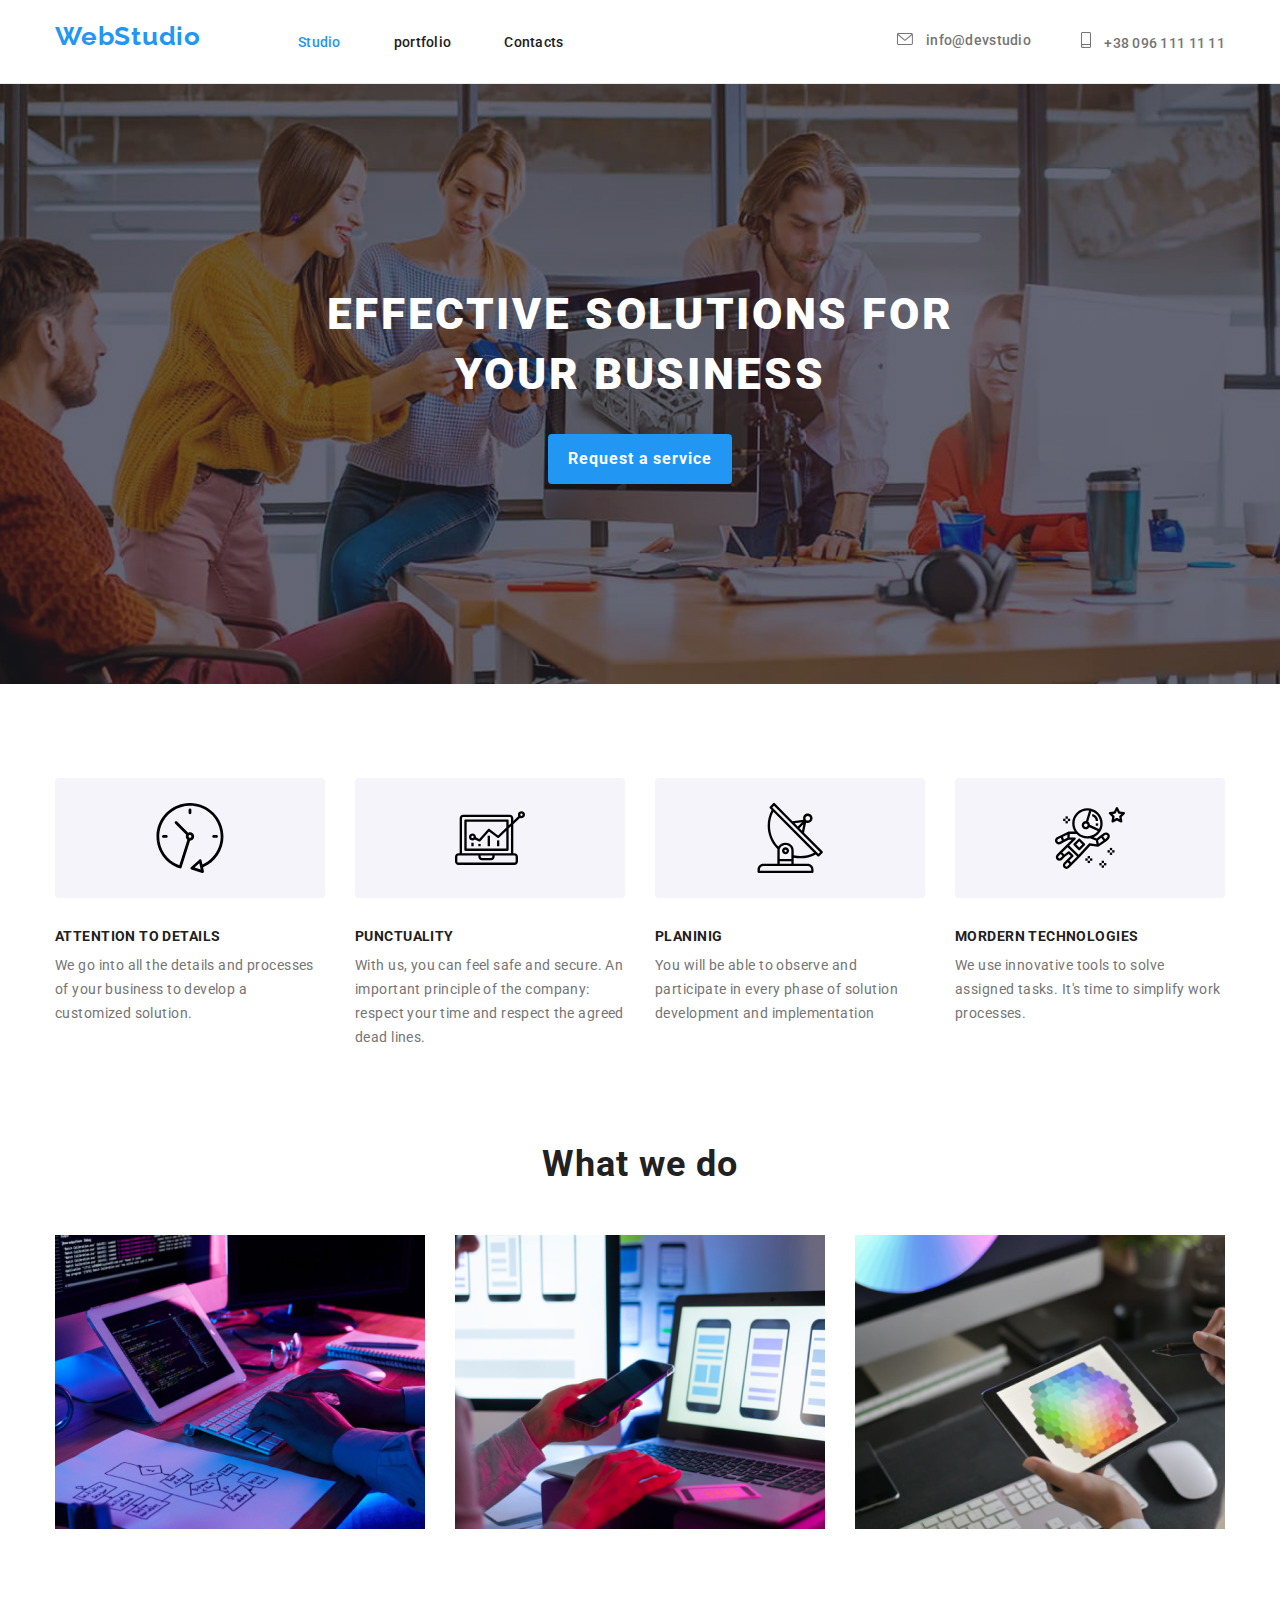
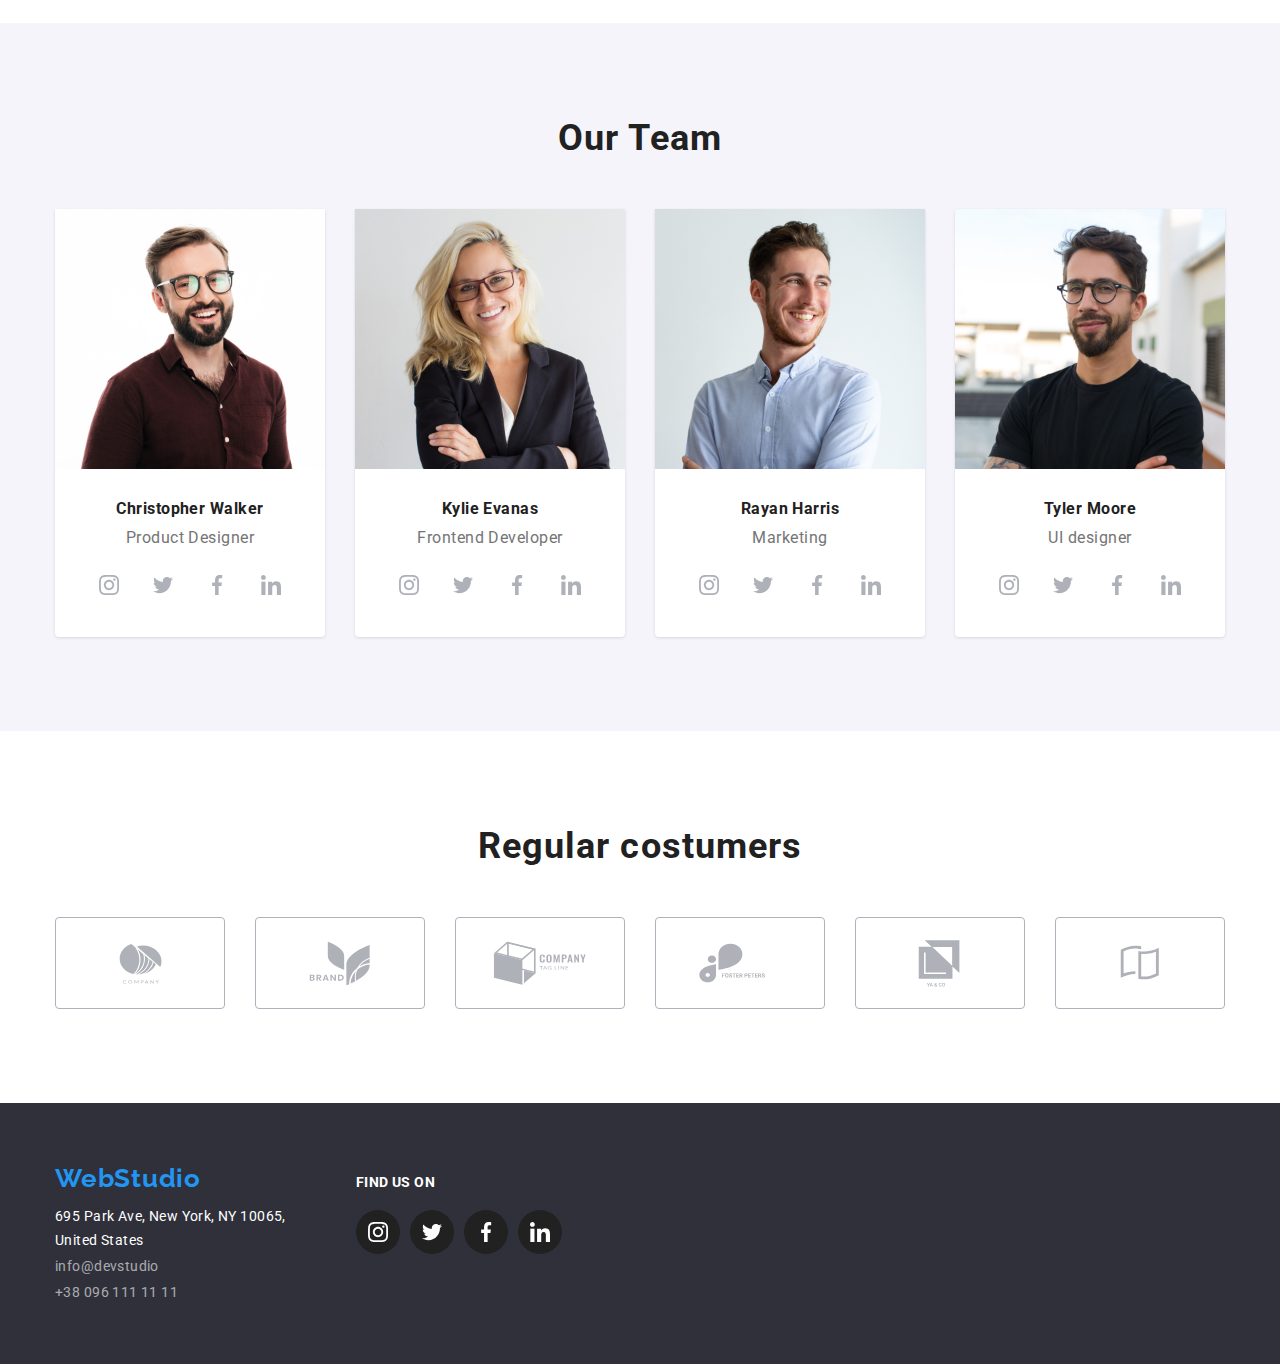
==== index.html @ f53c6427 "Add files via upload" ====
<!DOCTYPE html>
<html lang="en">
<head>
    <meta charset="UTF-8">
    <meta http-equiv="X-UA-Compatible" content="IE=edge">
    <meta name="viewport" content="width=device-width, initial-scale=1.0">
    <link rel="stylesheet" href="https://cdnjs.cloudflare.com/ajax/libs/modern-normalize/1.0.0/modern-normalize.min.css" />
    <link rel="stylesheet" href="./css/styles.css">
    <title>Homework  4</title>
</head>
<body>
    <!-- Header section -->
    <header class="page-header">
      <div class="container header-cont">
        <nav class="nav-bar ">
            <!-- Logo -->
            <a class="logo" href="./index.html" class="logo">WebStudio</a>
            <ul class="nav-list ">
              <li class="nav-item">
                <a class="nav-lnk active " href="./index.html">Studio</a></li>
              <li class="nav-item">
                <a class="nav-lnk  " href="portfolio.html">portfolio</a></li>
              <li class="nav-item">
                <a class="nav-lnk" href= "#" >Contacts</a></li>
            </ul>
          </nav>
          <!-- Contacts -->
          <ul class="contact-list  ">
           
            <li class="header-contact">
              <a class="header-contact-lnk" href="mailto:info@devstudio.com">
                <svg  class="header-svg-fill" width="16" height="12">
                  <use href="./images/sprites.svg#icon-envelope"></use>
                </svg> 
                info@devstudio</a>
            </li>          
            <li class="header-contact">
              <a class="header-contact-lnk" href="tel:+380961111111">
                  <svg class="header-svg-fill" width="10" height="16" >
                    <use href="./images/sprites.svg#icon-smartphone-1"></use>
                 </svg>      
                +38 096 111 11 11</a>
            </li>
          </ul>
       </div>
    </header>
    <!-- main content section -->
    <main>
      <section class="hero-section  section header-bg">
        <div class="container">
            <h1  class="hero-title">EFFECTIVE SOLUTIONS FOR<br> YOUR BUSINESS</h1>
            <button class="hero-btn bordr" type="button">Request a service</button>
        </div>
      </section>     
     
      <!-- OUR SKILLS SECTION -->
      <section class="section skills-padding">
        <div class="container">
        <h2 class="skills-header visually-hidden"> Our skills</h2>
         <ul class="skills-list">
          <li class="skills-list-item">  
            <div class="features-rect-shape">
              <svg width="70" height="70">
                <use href="./images/sprites.svg#icon-clock-1 "></use>
             </svg>
            </div>
            <h3 class="skills-sec-tittle">ATTENTION TO DETAILS</h3>
            <p class="skills-sec-text">We go into all the details and processes of your business to develop a customized solution.</p>
          </li> 
          <li class="skills-list-item">    
             <div class="features-rect-shape"> 
               <svg width="70" height="70">
                 <use href="./images/sprites.svg#icon-diagram-1 "></use>
               </svg>
             </div>                
            <h3 class="skills-sec-tittle" >PUNCTUALITY</h3>
            <p class="skills-sec-text">With us, you can feel safe and secure. An important principle of the company: respect your time and respect the
            agreed dead
            lines.</p>
          </li>
          <li class="skills-list-item">
              <div class="features-rect-shape">              
                <svg width="70" height="70">
                  <use href="./images/sprites.svg#icon-group-4  "></use>
                </svg>
              </div>
            <h3 class="skills-sec-tittle"  >PLANINIG</h3>
            <p class="skills-sec-text">You will be able to observe and participate in every phase of solution development and implementation</P>
          </li>
          <li class="skills-list-item">
            <div class="features-rect-shape">              
              <svg class="features-svg" width="70" height="70">
                 <use href="./images/sprites.svg#icon-astronaut-1 "></use>
               </svg>
             </div> 
            <h3 class="skills-sec-tittle" >MORDERN TECHNOLOGIES</h3>
            <p class="skills-sec-text">We use innovative tools to solve assigned tasks. It's time to simplify work processes.</p>
          </li>           
         </ul>
        </div>
      </section>        
      <!-- what we do section -->
      <section class="what-we-do section">
        <div class="container">
              <h2 class="what-we-do-tittle ">What we do</h2>
              <ul class="list what-we-do-item ">
                <li class="what-we-do-item">
                  <img class="what-we-do-item" src="images/photo3.jpg" alt="Desktop" width="370" height="294"></li>
                <li class="what-we-do-item">
                  <img class="what-we-do-item" src="images/photo2.jpg" alt="Phone" width="370" height="294"></li>
                <li class="what-we-do-item">
                  <img class="what-we-do-item" src="images/photo1.jpg" alt="Tablet" width="370" height="294"></li>
              </ul>
      </section>
      <!--team  section -->
      <section class="team-section section">
        <div class="container">
          <h2 class="team-header">Our Team</h2>
          <ul class="list team">
            <li class="team-item">
              <img class="team-img" src="images/team1.jpg" alt="Christopher Walker's image" width="270" height="260">
              <h3 class="team-des ">Christopher Walker</h3>
              <p class="team-text ">Product Designer</p>
              <ul class="team-smedia-icons">
                <li class="team-social-item"  >
                  <a class="circle-fill" href="#" > 
                     <svg  class="team-smedia-svg" width="20" height="20" x="10" y="10">
                       <use href="./images/sprites.svg#icon-instagram-2-1"></use>
                     </svg>
                  </a>
                </li>     
                <li class="team-social-item">
                  <a class="circle-fill" href="#" >
                      <svg class="team-smedia-svg" width="20" height="20" x="10" y="10">
                        <use href="./images/sprites.svg#icon-twitter-1"></use>
                      </svg> 
                 </a>
                </li>
                <li class="team-social-item">
                  <a class="circle-fill" href="#" >
                      <svg class="team-smedia-svg" width="20" height="20" x="10" y="10">
                        <use href="./images/sprites.svg#icon-facebook-1-1"></use>
                      </svg>
                  </a>
                </li>
                <li class="team-social-item">
                  <a class="circle-fill" href="#" >
                   <svg class="team-smedia-svg" width="20" height="20" x="10" y="10">
                     <use href="./images/sprites.svg#icon-linkedin-1-1"></use>
                   </svg>
                  </a>
                </li>
              </ul>
           </li>
            <li class="team-item">
              <img src="images/team2.jpg" alt="Kylie Evanas's image" width="270" height="260">
              <h3 class="team-des">Kylie Evanas</h3>
              <p class="team-text ">Frontend Developer</p> 
                <ul class="team-smedia-icons">
                <li class="team-social-item">
                  <a class="circle-fill" href="#">
                     <svg class="team-smedia-svg" width="20" height="20" x="10" y="10">
                       <use href="./images/sprites.svg#icon-instagram-2-1"></use>
                     </svg>
                  </a>
                </li>     
                <li class="team-social-item">
                  <a class="circle-fill" href="#">
                     <svg class="team-smedia-svg" width="20" height="20" x="10" y="10">
                       <use href="./images/sprites.svg#icon-twitter-1"></use>
                     </svg>
                 </a>
                </li>
                <li class="team-social-item">
                  <a class="circle-fill" href="#"> 
                    <svg class="team-smedia-svg" width="20" height="20" x="10" y="10">
                      <use href="./images/sprites.svg#icon-facebook-1-1"></use>
                   </svg>
                  </a>
                </li>
                <li class="team-social-item">
                  <a class="circle-fill" href="#">
                    <svg class="team-smedia-svg" width="20" height="20" x="10" y="10">
                      <use href="./images/sprites.svg#icon-linkedin-1-1"></use>
                    </svg>
                  </a>
                </li>
              </ul>      
            </li>
            <li class="team-item">
              <img src="images/team3.jpg" alt="Rayan Harris'S image" width="270" height="260">
              <h3 class="team-des ">Rayan Harris</h3>
              <p class="team-text ">Marketing</p>  
              <ul class="team-smedia-icons">
                <li class="team-social-item">
                  <a class="circle-fill" href="#"> 
                     <svg  class="team-smedia-svg" width="20" height="20" x="10" y="10">
                       <use href="./images/sprites.svg#icon-instagram-2-1"></use>
                     </svg>
                  </a>
                </li>     
                <li class="team-social-item">
                  <a class="circle-fill" href="#">
                      <svg class="team-smedia-svg" width="20" height="20" x="10" y="10">
                        <use href="./images/sprites.svg#icon-twitter-1"></use>
                      </svg> 
                 </a>
                </li>
                <li class="team-social-item">
                  <a class="circle-fill" href="#">
                      <svg class="team-smedia-svg" width="20" height="20" x="10" y="10">
                        <use href="./images/sprites.svg#icon-facebook-1-1"></use>
                      </svg>
                  </a>
                </li>
                <li class="team-social-item ">
                  <a class="circle-fill"  href="#">
                   <svg class="team-smedia-svg" width="20" height="20" x="10" y="10">
                     <use href="./images/sprites.svg#icon-linkedin-1-1"></use>
                   </svg>
                  </a>
                </li>
              </ul> 
            <li class="team-item">
              <img src="images/team4.jpg" alt="Tyler Moore's image" width="270" height="260">
              <h3 class="team-des ">Tyler Moore</h3>
              <p class="team-text ">UI designer</p> 
              <ul class="team-smedia-icons">
                <li class="team-social-item">
                  <a class="circle-fill" href="#"> 
                     <svg  class="team-smedia-svg" width="20" height="20" x="10" y="10">
                       <use href="./images/sprites.svg#icon-instagram-2-1"></use>
                     </svg>
                  </a>
                </li>     
                <li class="team-social-item">
                  <a class="circle-fill" href="#">
                      <svg class="team-smedia-svg" width="20" height="20" x="10" y="10">
                        <use href="./images/sprites.svg#icon-twitter-1"></use>
                      </svg> 
                 </a>
                </li>
                <li class="team-social-item">
                  <a class="circle-fill" href="#">
                      <svg class="team-smedia-svg" width="20" height="20" x="10" y="10">
                        <use href="./images/sprites.svg#icon-facebook-1-1"></use>
                      </svg>
                  </a>
                </li>
                <li class="team-social-item">
                  <a class="circle-fill" href="#">
                   <svg class="team-smedia-svg" width="20" height="20" x="10" y="10">
                     <use href="./images/sprites.svg#icon-linkedin-1-1"></use>
                   </svg>
                  </a>
                </li>
              </ul>
           </li>
      </div>
      </section>
      <section class="section">
        <div class="container">
          <h2 class="rgular-cust-heading"> Regular costumers</h2>
          <ul class="rgular-custmers">
            <li class="rgular-cust-list-item">
              <a href="#" class="rgular-cust-rect-shape">              
                <svg v class="rgular-cust-svg" width="43" height="41">
                   <use href="./images/sprites.svg#icon-group-1 "></use>
                 </svg>
              </a> 
             </li>
              <li class="rgular-cust-list-item">
               <a  href="#" class="rgular-cust-rect-shape">              
                 <svg  class="rgular-cust-svg" width="62" height="45">
                    <use href="./images/sprites.svg#icon-group-3 "></use>
                  </svg>
               </a> 
             </li>     
             <li class="rgular-cust-list-item">
               <a href="#" class="rgular-cust-rect-shape">              
                 <svg class="rgular-cust-svg" width="94" height="44">
                    <use href="./images/sprites.svg#icon-object "></use>
                  </svg>
                </a>
             </li>
             <li class="rgular-cust-list-item">
              <a href="#" class="rgular-cust-rect-shape">              
                <svg class="rgular-cust-svg" width="84" height="40">
                   <use href="./images/sprites.svg#icon-group-2 "></use>
                 </svg>
              </a>
             </li>
              <li class="rgular-cust-list-item">
               <a href="#" class="rgular-cust-rect-shape">              
                 <svg class="rgular-cust-svg" width="106" height="60">
                    <use href="./images/sprites.svg#icon-logo "></use>
                  </svg>
                </a> 
             </li>     
             <li>
               <a href="#" class="rgular-cust-rect-shape">              
                 <svg class="rgular-cust-svg" width="40" height="52">
                    <use href="./images/sprites.svg#icon-union "></use>
                 </svg>
              </a>
             </li>
          </ul>
        </div>
      </section>
    </main>
    <!-- page footer -->
    <footer class="footer">
      <div class="container footer-container">
        <div class="footer-first-part">
        <a href="./index.html" class="logo">WebStudio</a>
        <address class="address">
          <ul class="list">
            <li class="footer-list-item">
              <a class="footer-lnk-add" href="https://goo.gl/maps/HV7Q381R2bDrDJHS8" target="_blank">695 Park Ave, New York, NY
            10065, <br>United States</a></li>
            <li class="footer-list-item">
              <a class="footer-lnk"  href="info@devstudio.com">info@devstudio</a></li>
            <li class="footer-list-item">
              <a class="footer-lnk" href="tel:+380961111111">+38 096 111 11 11</a></li>
          </ul>
       </address>
      </div>
      <div class="footer-middle-part">
      <h4 class="footer-social-icons-heading" >FIND US ON</h4>
      <ul class="footer-social-list">
        <li class="footer-social-item">
          <a class="foot-circle-fill" href="">
                <svg class="foot-svg-fill" width="20" height="20">
                    <use href="./images/sprites.svg#icon-instagram-2-1"></use>
                </svg>
            </svg>
          </a>
        </li>     
        <li class="footer-social-item">
          <a class="foot-circle-fill" href="">
              <svg class="foot-svg-fill" width="20" height="20">
                <use href="./images/sprites.svg#icon-twitter-1"></use>
              </svg>
           </svg>
         </a>
        </li>
        <li class="footer-social-item">
          <a class="foot-circle-fill" href="">
              <svg class="foot-svg-fill" width="20" height="20" >
                <use href="./images/sprites.svg#icon-facebook-1-1"></use>
              </svg>
            </svg>
          </a>
        </li>
        <li class="footer-social-item">
          <a class="foot-circle-fill" href="#">
              <svg class="foot-svg-fill" width="20" height="20" >
                <use  href="./images/sprites.svg#icon-linkedin-1-1"></use>
              </svg>
          </a>
        </li>
      </ul> 
     </div>
     </div>
    </footer>
 </body>
</html>
---- css/styles.css ----
@import url('https://fonts.googleapis.com/css2?family=Raleway:wght@700&display=swap');
@import url('https://fonts.googleapis.com/css2?family=Open+Sans:wght@300&family=Roboto+Condensed:wght@300&family=Roboto:wght@300;400;500;700;900&display=swap');

:root{
    --main-text-color: #212121;
    --secondary-text-color: #757575;
    --other-color: #2196f3;
    --white-color: #ffffff;
    --dark-bg-color:  #2f303a;
    --light-bg-color: #f5f4f4;
    --btn-bg-color:#f5f4fa;
    --footer-lnk-color:rgba(255, 255, 255, 0.6);  
}
h1,h2,h3,h4,h5,h6,p{
    margin: 0;
}
html{
    box-sizing: border-box;
}
img{
    display: block;
    max-width: 100%;

    
}
.container{
    width: 1200px;
    margin: 0 auto;
    padding-left: 15px;
    padding-right: 15px;
}

.section{
    padding-top: 94px;
    padding-bottom: 94px;
}

body{
    font-family: "Roboto" ,"sans-serif";
}

a{
    text-decoration: none;
}

ul{
    list-style: none;
    margin-top: 0;
    margin-bottom:0 ;
    padding-left: 0;
}

/* BUTTON HIDDING */
.visually-hidden {
  position: absolute;
  width: 1px;
  height: 1px;
  margin: -1px;
  border: 0;
  padding: 0;
  white-space: nowrap;
  clip-path: inset(100%);
  clip: rect(0 0 0 0);
  overflow: hidden;
}

/* HEADER */
.header-bg{
    background-image: linear-gradient(
        rgba(47,48,58, 0.4 ),
        rgba(47,48,58, 0.4)
        ),
        url(../images/background-image.jpg);  
    background-repeat: no-repeat;
    background-size:cover;
    background-position: center;
}

.page-header{
    border-bottom: 1px solid #ECECEC;
}
.logo{
    font-family: 'Raleway';
    font-style: normal;
    font-size: 26px;
    font-weight: 700;
    line-height: calc(31 / 26 );
    letter-spacing: 0.03em;
    color: var(--other-color);
    margin-bottom: 10px;
    display: block;
}
.nav-bar{
    display: flex;
    align-items: center;
}

.nav-list{
    margin-left: 97px;
    display: flex;
}
.nav-item:not(:last-child){
    margin-right: 53px;
}
.nav-lnk{
    font-weight: 500;
    font-size: 14px;
    line-height: calc(16/14);
    letter-spacing: 0.02em;
    color: var(--main-text-color);
    padding-top: 32px;
    padding-bottom: 32px;
    display: block;
}
.nav-lnk:focus,
.nav-lnk:hover{
    color: var(--other-color);
}

.active{
    color: var(--other-color);
}
.contact-list{
    display: flex;
    margin-left:auto ;
}
.header-contact:not(:last-child){
    margin-right: 50px;
}
.header-contact-lnk{
    font-weight: 500;
    font-size: 14px;
    line-height: calc(16/14);
    letter-spacing: 0.02em;
    color: var(--secondary-text-color);
    padding-top: 32px;
    padding-bottom: 32px;
    display: block;
}

.header-cont{
    display: flex;
    align-items: center;
}

.header-contact-lnk:hover,
.header-contact-lnk:focus{
    color: var(--other-color);
}

.header-svg-fill{
    fill: currentColor;
}
.header-svg-fill{
    margin-right: 10px;
}
.header-svg-fill:hover{
    fill: #2196F3;
}


/* HERO */
.hero-section{
    background-color: var(--dark-bg-color);
    padding: 200px 0;
}


.hero-title{
    font-weight: 900;
    font-size: 44px;
    line-height: calc(60/44);
    text-align: center;
    letter-spacing: 0.06em;
    text-transform: uppercase;
    color: var(--white-color);
    margin: 0 auto;
    margin-bottom: 30px;
}   

.hero-btn{
    font-family: 'Roboto';
    font-style: normal;
    font-weight: 700;
    font-size: 16px;
    line-height: calc(30/16);
    text-align: center;
    letter-spacing: 0.06em;
    color:var(--white-color);
    border: none;
    border-radius: 4px;
    padding: 10px 20px;
    margin: 0 auto;
    display: block;
    cursor: pointer;
    background-color: var(--other-color);
}
   
.hero-btn:hover,
.hero-btn:focus{
    background-color: darkblue;
    color: yellow;
}
/* WHAT WE DO SECTION */
.what-we-do{
    padding-top: 0;
}
.what-we-do-tittle{
    text-align: center;
    font-style: normal;
    font-weight: 700;
    font-size: 36px;
    line-height: calc(42/36);
    letter-spacing: 0.03em;
    color: var(--main-text-color);
    margin-bottom: 50px;
}

.what-we-do-item{
    display: flex; 
 
}

.what-we-do-item:not(:last-child){
    margin-right: 30px;
}

/* FEATURES SECTION */
.features{
    display: flex;
}

.features-rect-shape{
    background-color: #F5F4FA;
    display: flex;
    width: 270px;
    height: 120px;
    align-items: center;
    justify-content: center;
    border-radius: 4px;
    margin-bottom: 30px;
}

.features-list-item:first-child{
    margin-right: 45px;
}

.features-list-item:nth-child(n + 2){
    margin-right: 15px;
}

.features-list-item:last-child{
    margin-left: 15px;
}

/* SKILLS SECTION */

.skills-hearder{
    vertical-align: Center;
    font-style: normal;
    font-weight: 700;
    font-size: 36px;
    line-height: calc(42/36);
    letter-spacing: 0.03em;
    color: var(--main-text-color);
}

  

.skills-list{
    display: flex;
}
.skills-sec-tittle{
    font-weight: 700;
    font-size: 14px;
    line-height: calc(16/14);
    letter-spacing: 0.03em; 
    color: var(--main-text-color);
    margin-bottom:9px ;
}

.skills-sec-text{
    font-weight: 400;
    font-size: 14px;
    line-height: calc(24/14);
    letter-spacing: 0.03em;
    color: var(--secondary-text-color);
}

.skills-list-item{
    width: 270px;
}
.skills-list-item:not(:last-child){
    margin-right: 30px;
}

/* TEAM SECTION */
    
.team-header{
    text-align: center;
    font-style: normal;
    font-weight: 700;
    font-size: 36px;
    line-height: calc(42/36);
    letter-spacing: 0.03em;
    color: var(--main-text-color);
    margin-bottom: 50px;
}
.team-section{
    background-color: #F5F4FA;
}
.team{
    display: flex;
}
.team-item{
    box-shadow: 0px 1px 3px rgba(0, 0, 0, 0.12);
    border-radius: 0px 0px 4px 4px;
    background-color: var(--white-color);
    
}
.team-item:not(:last-child){
    margin-right: 30px;
}
.team-des{
    font-style: normal;
    font-weight: 700;
    font-size: 16px;
    line-height: calc(19/16); 
    letter-spacing: 0.03em;
    color: var(--main-text-color);
    text-align: center;
    margin-top: 30px;
    margin-bottom: 10px;
    
}
.team-text{ 
    font-weight: 400;
    font-size: 16px;
    line-height: calc(19/16);
    letter-spacing: 0.03em;
    color: var(--secondary-text-color);
    margin-bottom: 16px;
    text-align: center;
}

.circle-fill{
    background-color: white;
    color: #AFB1B8;
    border-radius: 50%;
    height: 44px; 
    width: 44px;
    display: flex;
    align-items: center;
    justify-content: center;
}

.circle-fill:hover{
    background-color: #2196F3;
    color: #ffffff;
}

.team-smedia-svg{
    fill: currentColor;
}


.team-smedia-icons{
    display: flex;
    justify-content: center;
    margin-bottom: 30px;
}
.team-social-item:not(:last-child){
    margin-right: 10px;
}

/* REGULAR COSTOMERS */
.rgular-cust-heading{
    text-align: center;
    font-style: normal;
    font-weight: 700;
    font-size: 36px;
    line-height: calc(42/36);
    letter-spacing: 0.03em;
    color: var(--main-text-color);
    margin-bottom: 50px;  
}

.rgular-custmers{
    display: flex;
}

.rgular-cust-rect-shape{
    display: flex;
    width: 170px;
    height: 92px;
    align-items: center;
    justify-content: center;
    border-radius: 4px;
    border: 1px solid #AFB1BB;
    color: #AFB1B8;
} 
.rgular-cust-rect-shape:hover,
.rgular-cust-rect-shape:focus{
   border-color: #2196F3;
   color: #2196f3;
} 

.rgular-cust-list-item{
    margin-right: 30px;
}
.rgular-cust-svg{
    fill:currentColor;
}


/* PORTFOLIO SECTION */

.portfolio-btn{
    display: flex;
    justify-content: center;
    margin-bottom: 50px;
}
.portfolio-btn-item{
    font-family: 'Roboto';
    font-style: normal;
    font-weight: 700;
    font-size: 16px;
    line-height: calc(26/16);
    text-align: center;
    letter-spacing: 0.06em;
    color: var(--main-text-color);
    cursor: pointer;
    border: none;
    border-radius:0px 0px 4px 4px ;
    background-color: var(--btn-bg-color);
    padding-left:27px;
    padding-right: 27px;
    padding-top: 6px;
    padding-bottom: 6px;
}

.portfolio-list-item:not(:last-child){
    margin-right: 8px;
}

.portfolio-btn-item:hover,
.portfolio-btn-item:focus{
    background-color: var(--other-color);
    color: var(--white-color);
    box-shadow: 1px 4px 6px 0px rgba(0, 0, 0, 0.16),
    0px 4px 4px 0px rgba(0, 0, 0, 0.06),
    0px 1px 1px 0px rgba(0, 0, 0, 0.12);
  
}

.portfolio-des{
    font-style: normal;
    font-weight: 700;
    font-size: 18px;
    line-height: calc(36/18);  
    letter-spacing: 0.06em;
    color: var(--main-text-color); 
    text-align: left;
    padding: 0;
    padding: 20px 24px;
}

.portfolio-text{
    font-style: normal;
    font-weight: 400;
    font-size: 16px;
    line-height: calc(30/16);
    letter-spacing: 0.03em;
    color: var(--secondary-text-color);
    text-align: left;
    margin: 0 24px;
    padding: 0;
    margin-bottom: 24px;
}
.port-discription{
    border-bottom:1px solid #eee ;
    border-left:1px solid #eee ;
    border-right:1px solid #eee;
}

.port-item:hover,
.port-item:focus{
    box-shadow: 0px 1px 1px rgba(0,0,0,0.12),
     0px 4px 4px rgba(0, 0, 0, 0.06),
     1px 4px 6px rgba(0, 0, 0, 0.16);

}
.port-disp-flex{
    display: flex;
    flex-wrap: wrap;
    justify-content: space-between;
    background-color: var(--white-color);
}

.port-item:nth-child(-n + 3){
    margin-bottom: 30px;
}
.port-item:nth-last-child(-n + 3){
    margin-top: 30px;
}


/* FOOTER */
 .footer-lnk-add{
    color: var(--white-color);
    font-style: normal;
    margin-bottom: 2px;
    font-size: 14px;
    line-height: calc(24/14);
    letter-spacing: 0.03em;
    vertical-align: top;
 }

.footer-list-item:not(:last-child){
    margin-bottom: 2px;
}

.footer{
    background-color: var(--dark-bg-color);
    color: var(--secondary-text-color);
    display: flex;
}
.footer{
    padding-top: 60px;
    padding-bottom: 60px;
}

.footer-lnk{
   font-style: normal;
   font-size: 14px;
   line-height: calc(24/14);
   letter-spacing: 0.03em;
   vertical-align: top;
   color:var(--footer-lnk-color);
}
.footer-social-icons-heading{
    font-family: 'Roboto';
    font-style: normal;
    font-weight: 700;
    font-size: 14px;
    line-height: calc(16/14);
    text-align: left;
    letter-spacing: 0.03em;
    color: white;
    margin-bottom: 20px;

}



.footer-social-margin{
    margin-left: 10px;
}
.footer-social-icons{
    display: flex;

}
.footer-social-list{
    display: flex; 
    align-items: baseline;    
    justify-content: center;
}

.foot-circle-fill{
    background-color: #212121;
    border-radius: 50%;
    height: 44px; 
    width: 44px;
    display: flex;
    align-items: center;
    justify-content: center;
    color: #ffffff;
}
.footer-container{
    display: flex;
    align-items: baseline;
}
.foot-circle-fill:hover{
    background-color: #2196F3;
}
.foot-svg-fill{
    fill: currentColor;
}
.footer-social-item:not(:last-child){
    margin-right: 10px;
}
.footer-middle-part{
    margin-left: 70px;
}
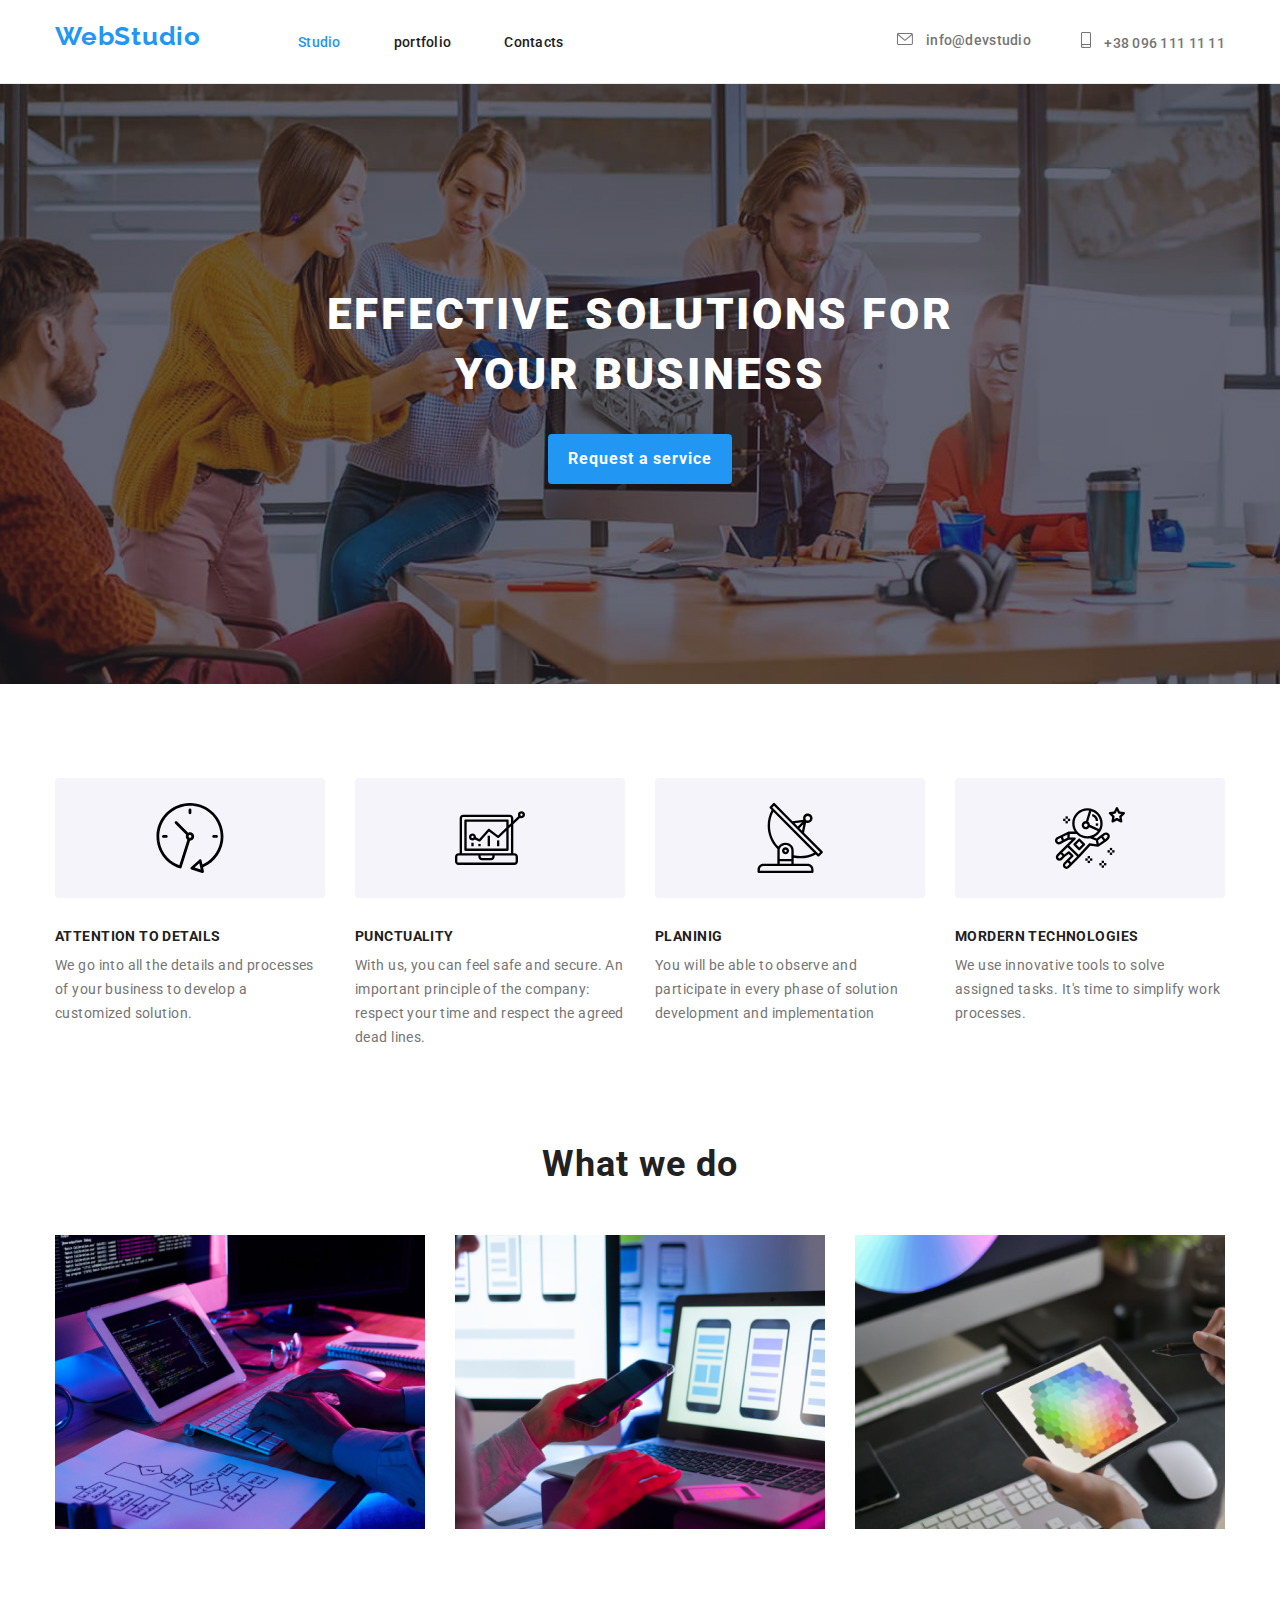
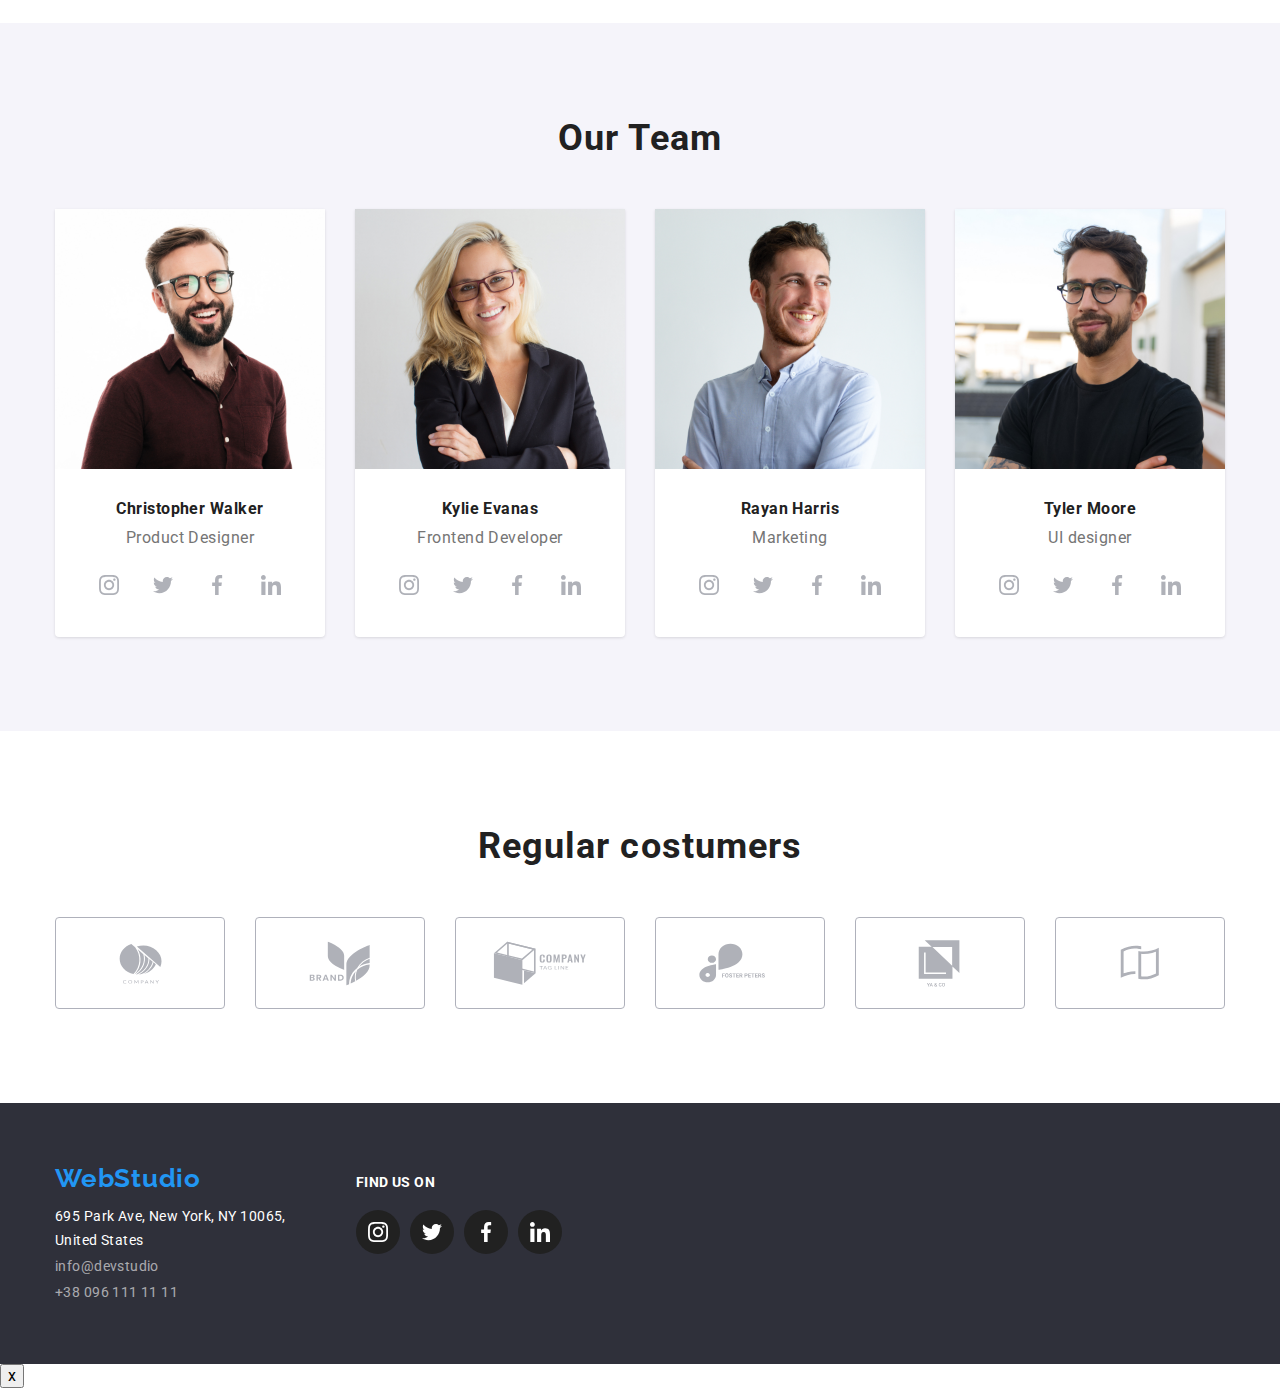
==== commit dc51465e: "edit" ====
--- a/index.html
+++ b/index.html
@@ -21,7 +21,8 @@
               <li class="nav-item">
                 <a class="nav-lnk  " href="portfolio.html">portfolio</a></li>
               <li class="nav-item">
-                <a class="nav-lnk" href= "#" >Contacts</a></li>
+                <a class="nav-lnk" href= "#" >Contacts</a>
+              </li>
             </ul>
           </nav>
           <!-- Contacts -->
@@ -363,5 +364,15 @@
      </div>
      </div>
     </footer>
+    <div class="modal-bg" ishidden>
+      <div class="modal" modal>
+        <button type="button" data-modal-close>x</button>
+
+      </div>
+    </div>
+
+
+
+    <script src="./js/modal.js"></script>
  </body>
 </html>
--- a/css/styles.css
+++ b/css/styles.css
@@ -490,6 +490,31 @@
      1px 4px 6px rgba(0, 0, 0, 0.16);
 
 }
+.port-img{
+    position: relative;
+    
+   
+}
+.port-overlay{
+    position: absolute;
+    top:5;
+    width: 100%;
+    height: 100%;
+    margin: 63px  24px  91px  24px; 
+}
+.port-img:hover {
+    cursor: pointer;
+    background-color:rgba(33, 150, 243, 0.9) ;
+   
+}
+
+
+.port-overlay-item{
+    font-family:"roboto";
+    font-size:18px;
+    line-height: calc(28/18);
+    letter-spacing: 0.03rem;
+}
 .port-disp-flex{
     display: flex;
     flex-wrap: wrap;
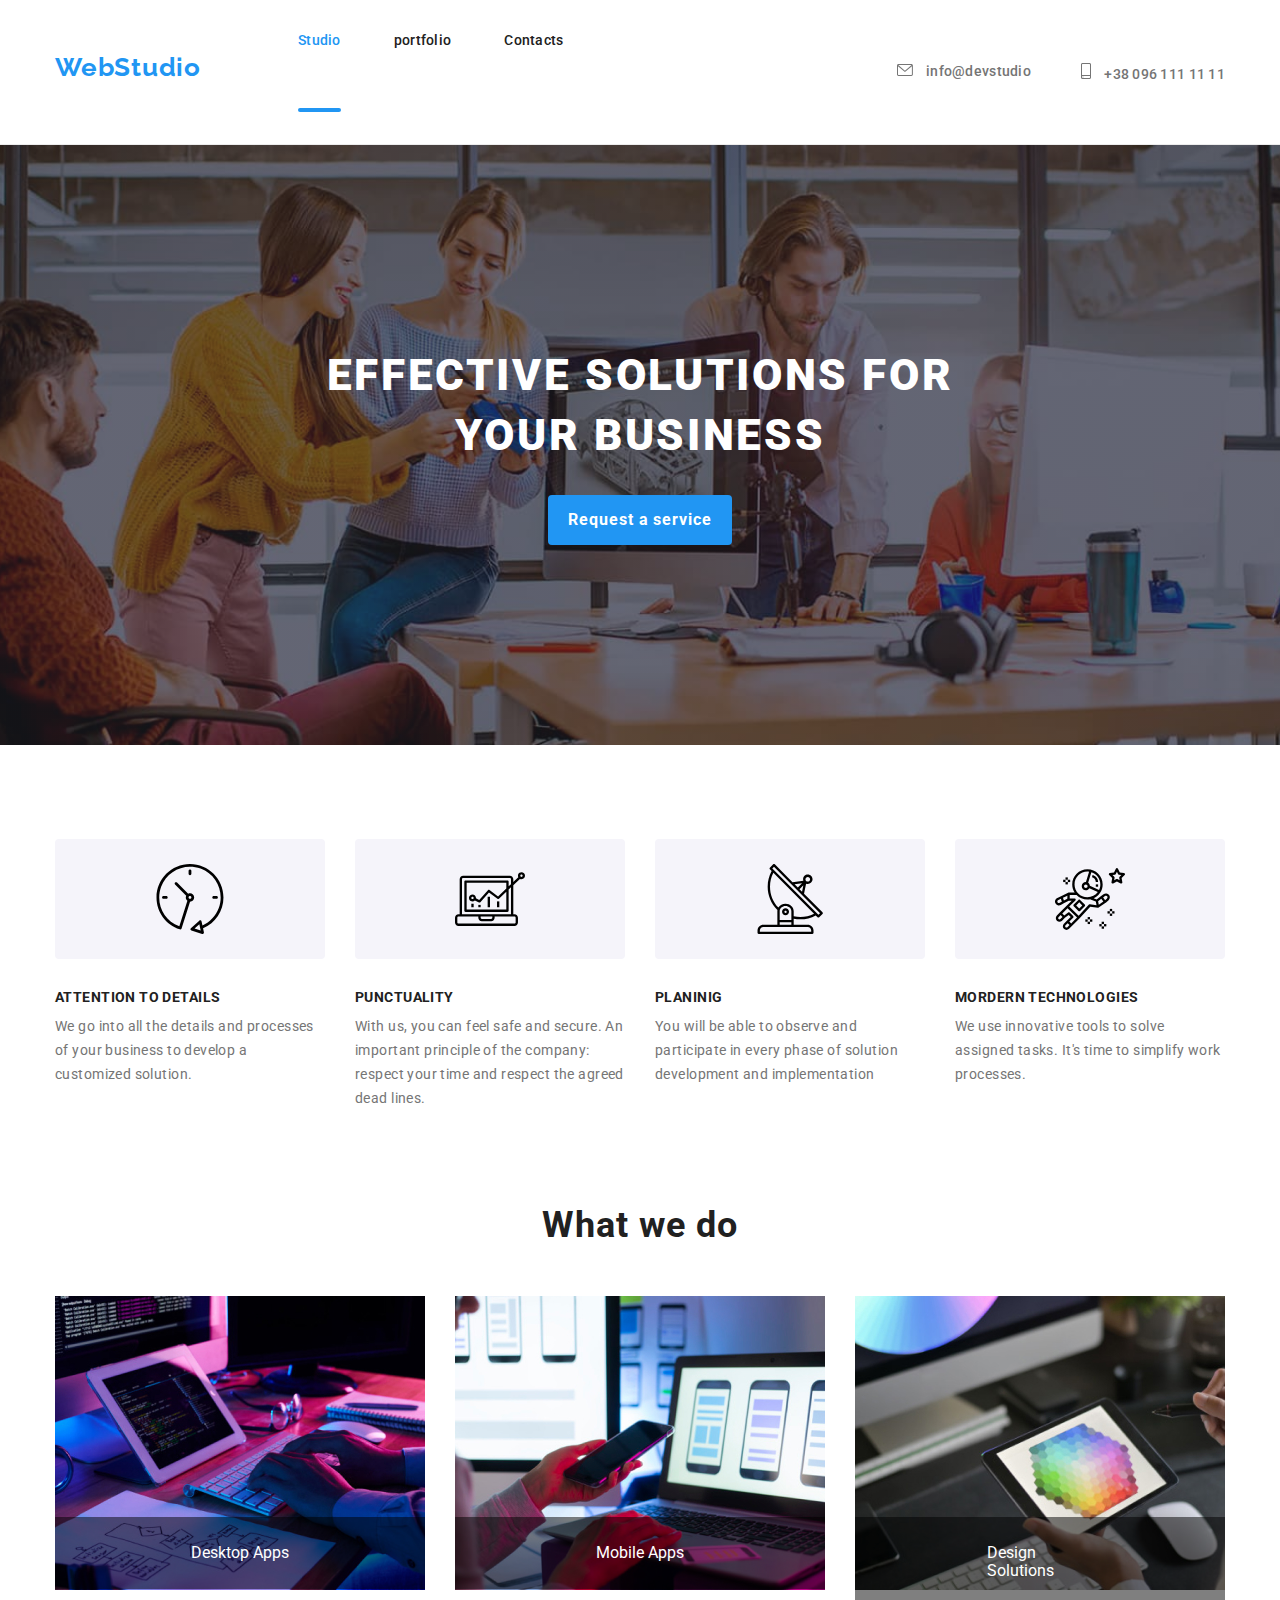
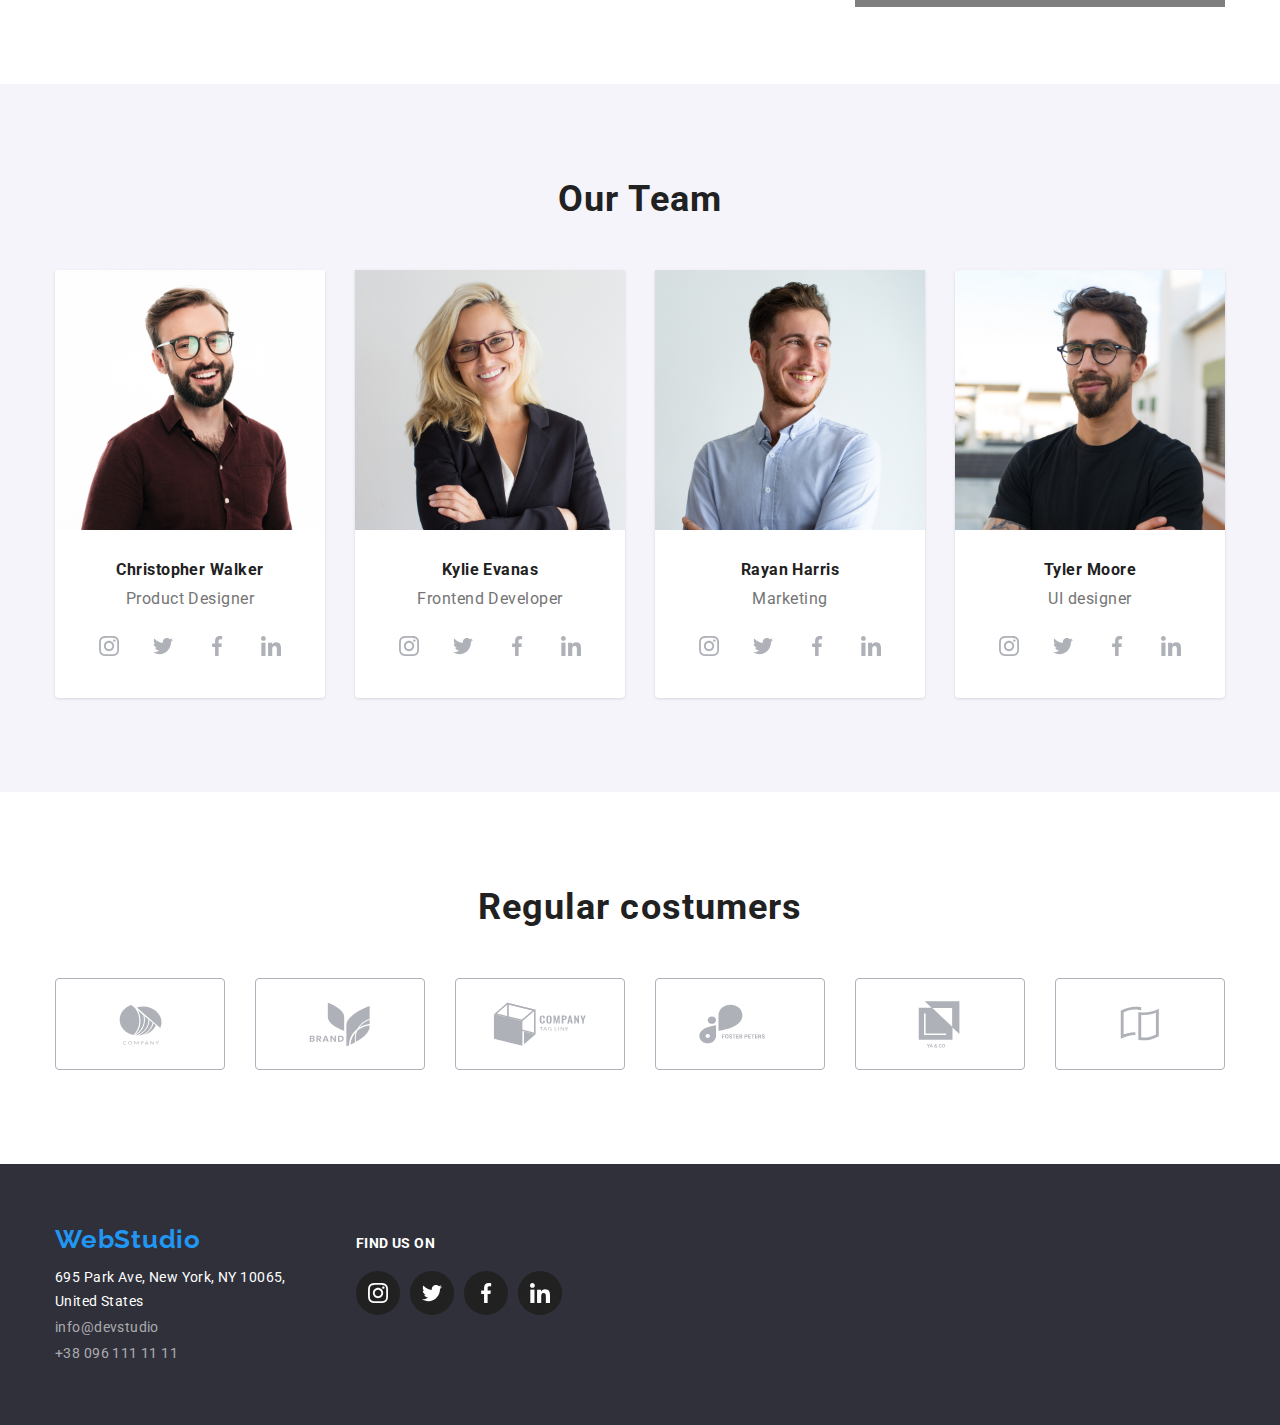
==== commit 77bbd413: "edits" ====
--- a/index.html
+++ b/index.html
@@ -6,7 +6,7 @@
     <meta name="viewport" content="width=device-width, initial-scale=1.0">
     <link rel="stylesheet" href="https://cdnjs.cloudflare.com/ajax/libs/modern-normalize/1.0.0/modern-normalize.min.css" />
     <link rel="stylesheet" href="./css/styles.css">
-    <title>Homework  4</title>
+    <title>Homework  5</title>
 </head>
 <body>
     <!-- Header section -->
@@ -17,7 +17,7 @@
             <a class="logo" href="./index.html" class="logo">WebStudio</a>
             <ul class="nav-list ">
               <li class="nav-item">
-                <a class="nav-lnk active " href="./index.html">Studio</a></li>
+                <a class="nav-lnk active " href="./index.html" data-modal-open>Studio</a></li>
               <li class="nav-item">
                 <a class="nav-lnk  " href="portfolio.html">portfolio</a></li>
               <li class="nav-item">
@@ -29,14 +29,14 @@
           <ul class="contact-list  ">
            
             <li class="header-contact">
-              <a class="header-contact-lnk" href="mailto:info@devstudio.com">
+              <a class="header-contact-lnk" href="mailto:info@devstudio.com" data-modal-open >
                 <svg  class="header-svg-fill" width="16" height="12">
                   <use href="./images/sprites.svg#icon-envelope"></use>
                 </svg> 
                 info@devstudio</a>
             </li>          
             <li class="header-contact">
-              <a class="header-contact-lnk" href="tel:+380961111111">
+              <a class="header-contact-lnk" href="tel:+380961111111" >
                   <svg class="header-svg-fill" width="10" height="16" >
                     <use href="./images/sprites.svg#icon-smartphone-1"></use>
                  </svg>      
@@ -104,13 +104,19 @@
       <section class="what-we-do section">
         <div class="container">
               <h2 class="what-we-do-tittle ">What we do</h2>
-              <ul class="list what-we-do-item ">
+              <ul class="list what-we-do-items ">
                 <li class="what-we-do-item">
-                  <img class="what-we-do-item" src="images/photo3.jpg" alt="Desktop" width="370" height="294"></li>
+                  <img class="what-we-do-item" src="images/photo3.jpg" alt="Desktop" width="370" height="294">
+                  <p class="what-we-do-overlay">Desktop Apps</p>
+                </li>
                 <li class="what-we-do-item">
-                  <img class="what-we-do-item" src="images/photo2.jpg" alt="Phone" width="370" height="294"></li>
+                  <img class="what-we-do-item" src="images/photo2.jpg" alt="Phone" width="370" height="294">
+                  <p class="what-we-do-overlay">Mobile Apps</p>
+                </li>
                 <li class="what-we-do-item">
-                  <img class="what-we-do-item" src="images/photo1.jpg" alt="Tablet" width="370" height="294"></li>
+                  <img class="what-we-do-item" src="images/photo1.jpg" alt="Tablet" width="370" height="294">
+                  <p class="what-we-do-overlay">Design Solutions</p>
+                </li>
               </ul>
       </section>
       <!--team  section -->
@@ -364,10 +370,9 @@
      </div>
      </div>
     </footer>
-    <div class="modal-bg" ishidden>
-      <div class="modal" modal>
-        <button type="button" data-modal-close>x</button>
-
+    <div class="modal-bg is-hidden" data-modal>
+      <div class="modal">
+        <button class="modal-bttn-close" type="button" data-modal-close>X</button>
       </div>
     </div>
 
--- a/css/styles.css
+++ b/css/styles.css
@@ -111,6 +111,9 @@
     padding-top: 32px;
     padding-bottom: 32px;
     display: block;
+    transition-property:color;
+    transition-duration:250ms ;
+    transition-timing-function: cubic-bezier(0.4, 0, 0.2, 1) ;
 }
 .nav-lnk:focus,
 .nav-lnk:hover{
@@ -119,6 +122,15 @@
 
 .active{
     color: var(--other-color);
+}
+.active::after{
+    content: " ";
+    display: block;
+    width: 100%;
+    height: 4px;
+    background-color:var(--other-color) ;
+    border-radius: 2px;
+    margin-top: 60px;
 }
 .contact-list{
     display: flex;
@@ -136,6 +148,10 @@
     padding-top: 32px;
     padding-bottom: 32px;
     display: block;
+    position: relative;
+    transition-property:color ;
+    transition-duration:250ms ;
+    transition-timing-function: cubic-bezier(0.4, 0, 0.2, 1) ;
 }
 
 .header-cont{
@@ -215,10 +231,26 @@
     color: var(--main-text-color);
     margin-bottom: 50px;
 }
+ .what-we-do-items{
+    display: flex;
+ }
 
 .what-we-do-item{
     display: flex; 
- 
+    position: relative; 
+}
+
+.what-we-do-overlay{
+    background-color: rgba(0, 0, 0, .5);
+    color: white;
+    position: absolute;
+    width: 100%;
+    top: 75%;
+    display: flex;
+    align-items: center;
+    justify-content: center;
+    padding: 27px 132px;
+    
 }
 
 .what-we-do-item:not(:last-child){
@@ -492,14 +524,16 @@
 }
 .port-img{
     position: relative;
-    
-   
+
+
+    overflow: hidden;
 }
 .port-overlay{
     position: absolute;
-    top:5;
-    width: 100%;
-    height: 100%;
+    width: 270PX;
+    height: 290PX;
+    transform: translateY(100%);
+    background-color: rgba(33, 150, 243, 0.9);
     margin: 63px  24px  91px  24px; 
 }
 .port-img:hover {
@@ -520,6 +554,7 @@
     flex-wrap: wrap;
     justify-content: space-between;
     background-color: var(--white-color);
+    
 }
 
 .port-item:nth-child(-n + 3){
@@ -618,3 +653,35 @@
     margin-left: 70px;
 }
 
+/* MODAL SECTION */
+
+.is-hidden{
+    visibility: hidden;
+}
+
+.modal{
+    position: fixed;
+    width:528px ;
+    height:581px ;
+    background-color: white;
+    top: 50%;
+    left: 50%;
+    transform: translate(-50% -50%);
+}
+
+.modal-bg{
+    position: fixed;
+    background-color:rbga(0, 0, 0, 0.2) ;
+    width: 100vw;
+    height: 100vh;
+    top: 0;
+    bottom: 0;
+
+}
+
+.modal-bttn-close{
+    width: 30px;
+    height:30px ;
+    border: 50%;
+    transform: translateX(520);
+}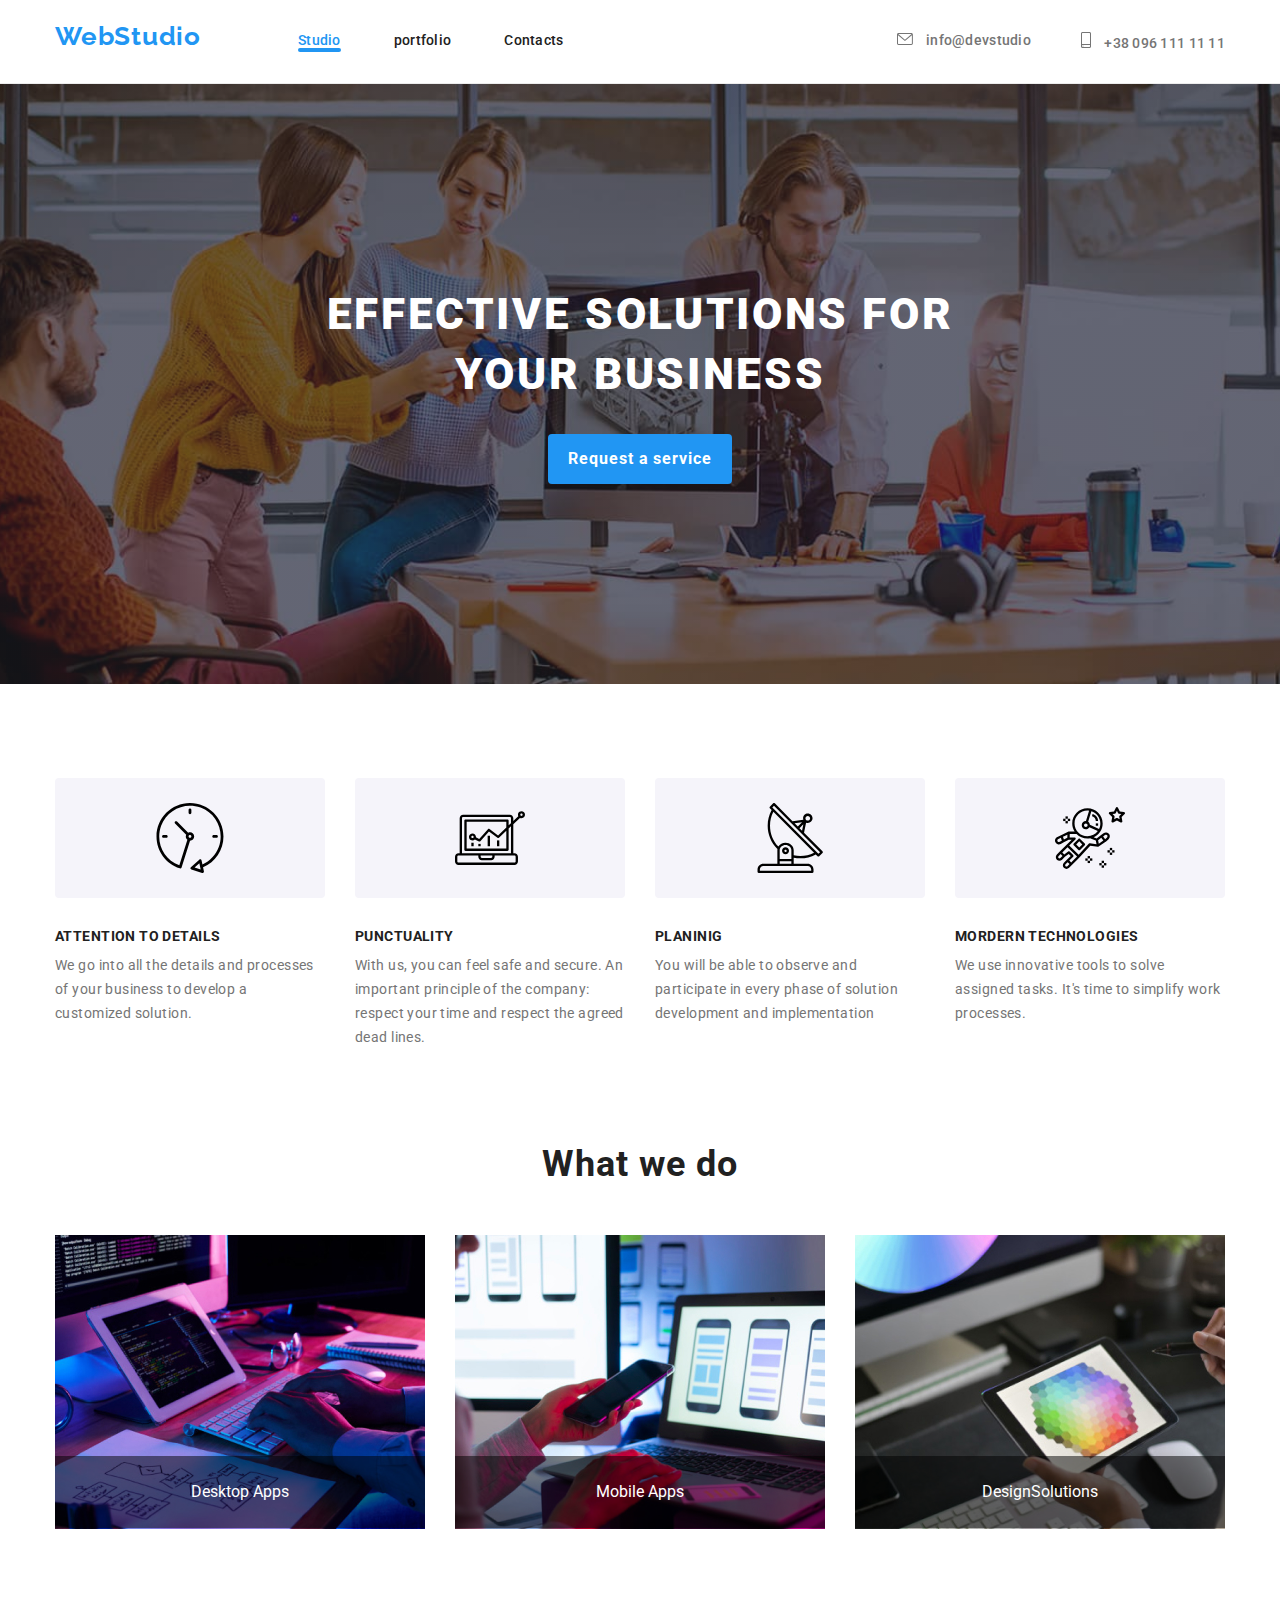
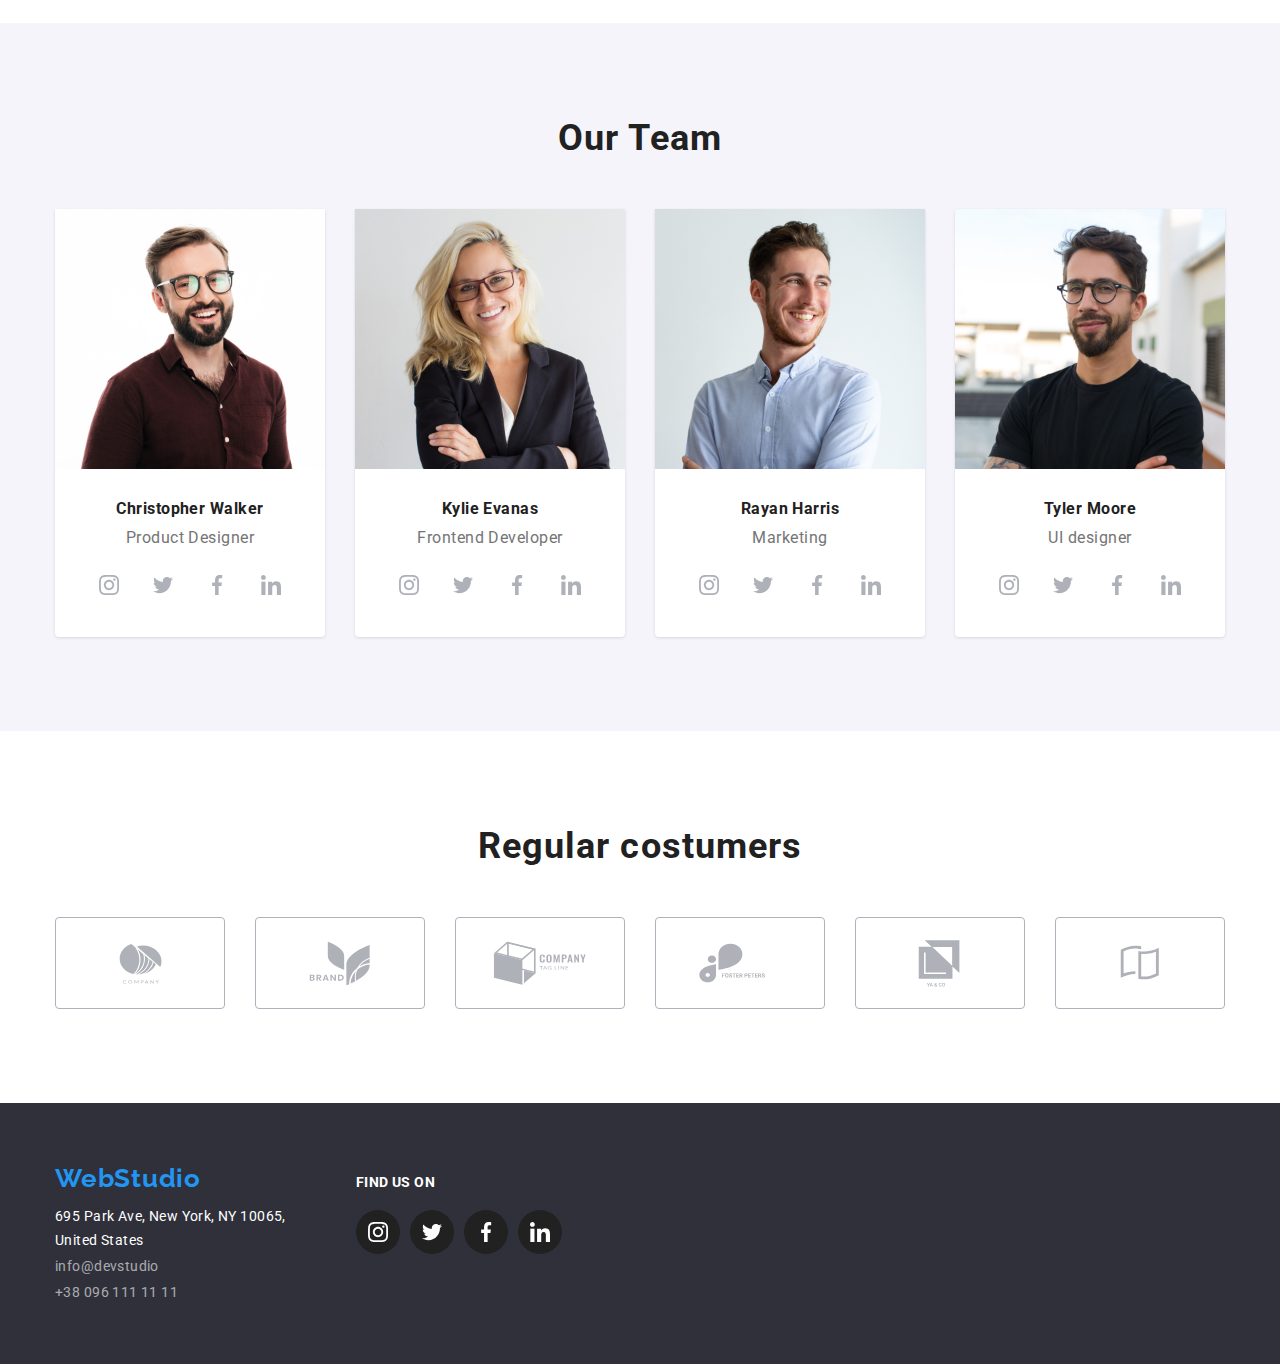
==== commit 7428dd04: "edit" ====
--- a/index.html
+++ b/index.html
@@ -29,18 +29,19 @@
           <ul class="contact-list  ">
            
             <li class="header-contact">
-              <a class="header-contact-lnk" href="mailto:info@devstudio.com" data-modal-open >
+              <a class="header-contact-lnk" href="mailto:info@devstudio.com">
                 <svg  class="header-svg-fill" width="16" height="12">
                   <use href="./images/sprites.svg#icon-envelope"></use>
                 </svg> 
                 info@devstudio</a>
             </li>          
             <li class="header-contact">
-              <a class="header-contact-lnk" href="tel:+380961111111" >
+              <a class="header-contact-lnk" href=" +38 096 111 11 11 " >
                   <svg class="header-svg-fill" width="10" height="16" >
                     <use href="./images/sprites.svg#icon-smartphone-1"></use>
-                 </svg>      
-                +38 096 111 11 11</a>
+                 </svg>     
+                +38 096 111 11 11 
+              </a>
             </li>
           </ul>
        </div>
@@ -50,7 +51,7 @@
       <section class="hero-section  section header-bg">
         <div class="container">
             <h1  class="hero-title">EFFECTIVE SOLUTIONS FOR<br> YOUR BUSINESS</h1>
-            <button class="hero-btn bordr" type="button">Request a service</button>
+            <button class="hero-btn bordr" type="button" data-modal-open>Request a service</button>
         </div>
       </section>     
      
@@ -115,7 +116,7 @@
                 </li>
                 <li class="what-we-do-item">
                   <img class="what-we-do-item" src="images/photo1.jpg" alt="Tablet" width="370" height="294">
-                  <p class="what-we-do-overlay">Design Solutions</p>
+                  <p class="what-we-do-overlay">DesignSolutions</p>
                 </li>
               </ul>
       </section>
@@ -375,9 +376,6 @@
         <button class="modal-bttn-close" type="button" data-modal-close>X</button>
       </div>
     </div>
-
-
-
     <script src="./js/modal.js"></script>
  </body>
 </html>
--- a/css/styles.css
+++ b/css/styles.css
@@ -93,6 +93,7 @@
 .nav-bar{
     display: flex;
     align-items: center;
+    position: absolute ;
 }
 
 .nav-list{
@@ -130,7 +131,8 @@
     height: 4px;
     background-color:var(--other-color) ;
     border-radius: 2px;
-    margin-top: 60px;
+
+
 }
 .contact-list{
     display: flex;
@@ -384,6 +386,9 @@
     display: flex;
     align-items: center;
     justify-content: center;
+    transition-property:color;
+    transition-duration:250ms ;
+    transition-timing-function: cubic-bezier(0.4, 0, 0.2, 1) ;
 }
 
 .circle-fill:hover{
@@ -430,7 +435,12 @@
     border-radius: 4px;
     border: 1px solid #AFB1BB;
     color: #AFB1B8;
-} 
+    position: relative;
+    transition-property:color;
+    transition-duration:250ms ;
+    transition-timing-function: cubic-bezier(0.4, 0, 0.2, 1) ;
+}
+ 
 .rgular-cust-rect-shape:hover,
 .rgular-cust-rect-shape:focus{
    border-color: #2196F3;
@@ -469,6 +479,9 @@
     padding-right: 27px;
     padding-top: 6px;
     padding-bottom: 6px;
+    transition-property:color, shadow;
+    transition-duration:250ms ;
+    transition-timing-function: cubic-bezier(0.4, 0, 0.2, 1) ;
 }
 
 .portfolio-list-item:not(:last-child){
@@ -514,46 +527,54 @@
     border-left:1px solid #eee ;
     border-right:1px solid #eee;
 }
+.port-item{
+    position: relative;
+    overflow: hidden;
+}
 
 .port-item:hover,
 .port-item:focus{
     box-shadow: 0px 1px 1px rgba(0,0,0,0.12),
      0px 4px 4px rgba(0, 0, 0, 0.06),
      1px 4px 6px rgba(0, 0, 0, 0.16);
-
-}
-.port-img{
-    position: relative;
-
-
-    overflow: hidden;
-}
+   
+}
+
 .port-overlay{
     position: absolute;
-    width: 270PX;
+    width: 370PX;
     height: 290PX;
+    top: 0;
+    left: 0;
     transform: translateY(100%);
-    background-color: rgba(33, 150, 243, 0.9);
-    margin: 63px  24px  91px  24px; 
-}
-.port-img:hover {
+    
+   
+}
+.port-{
     cursor: pointer;
-    background-color:rgba(33, 150, 243, 0.9) ;
-   
+    background-color: #2196f3;
+    transform: translateY(100%);
+    
+
+
 }
 
 
 .port-overlay-item{
     font-family:"roboto";
+    color: black;
     font-size:18px;
     line-height: calc(28/18);
     letter-spacing: 0.03rem;
-}
+    margin: 63px  24px  91px  24px; 
+}
+
 .port-disp-flex{
     display: flex;
     flex-wrap: wrap;
     justify-content: space-between;
     background-color: var(--white-color);
+    
     
 }
 
@@ -635,6 +656,9 @@
     align-items: center;
     justify-content: center;
     color: #ffffff;
+    transition-property:color;
+    transition-duration:250ms ;
+    transition-timing-function: cubic-bezier(0.4, 0, 0.2, 1) ;
 }
 .footer-container{
     display: flex;
@@ -657,31 +681,52 @@
 
 .is-hidden{
     visibility: hidden;
+    
 }
 
 .modal{
-    position: fixed;
     width:528px ;
     height:581px ;
     background-color: white;
     top: 50%;
     left: 50%;
     transform: translate(-50% -50%);
+    animation: modal-animation;
 }
 
 .modal-bg{
-    position: fixed;
+    position:fixed;
     background-color:rbga(0, 0, 0, 0.2) ;
     width: 100vw;
     height: 100vh;
     top: 0;
-    bottom: 0;
 
 }
 
 .modal-bttn-close{
     width: 30px;
     height:30px ;
-    border: 50%;
-    transform: translateX(520);
-}+    border-radius: 50%;
+}
+
+@keyframes modal-animation {
+    0%{
+        scale: 0;
+        opacity: 0;
+
+    }
+
+    50%{
+        scale: .5;
+        opacity: .5;
+
+    }
+
+    100%{
+        scale: 1;
+        opacity: 1;
+
+
+    }
+    
+}   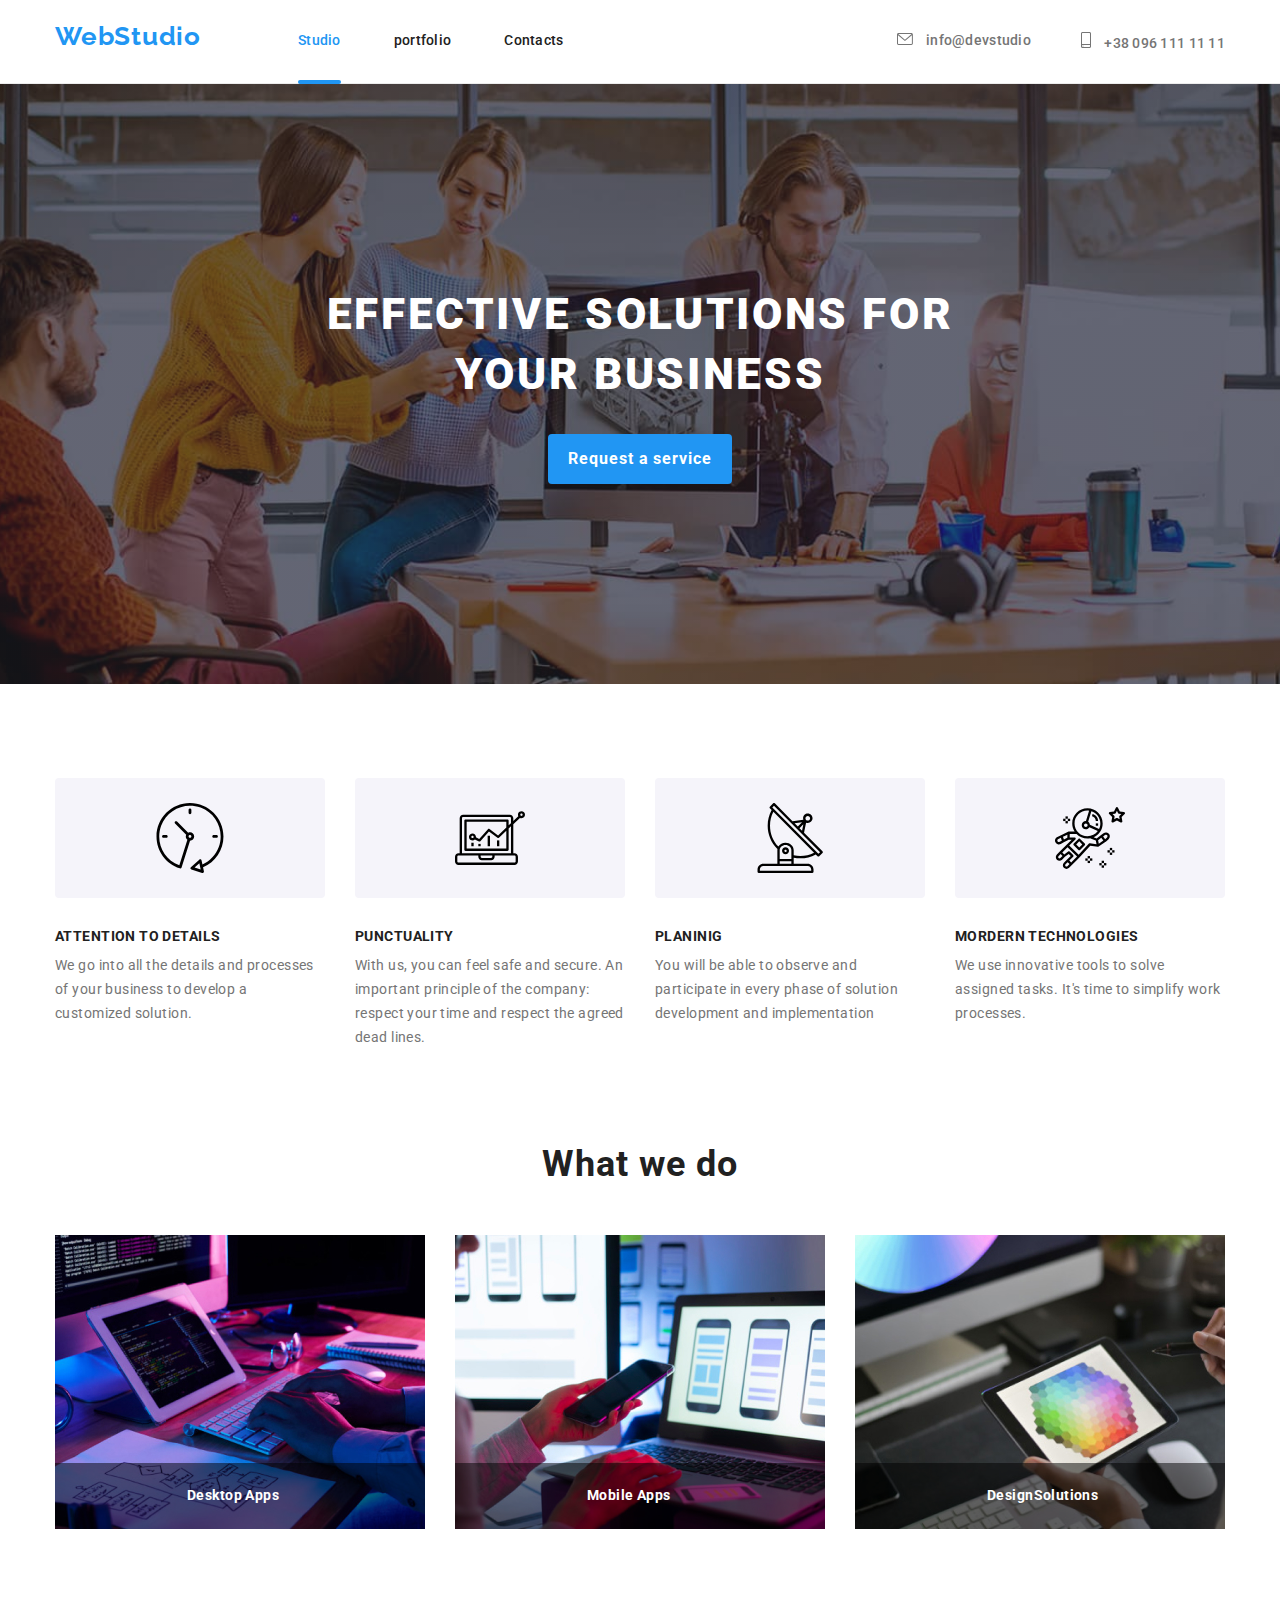
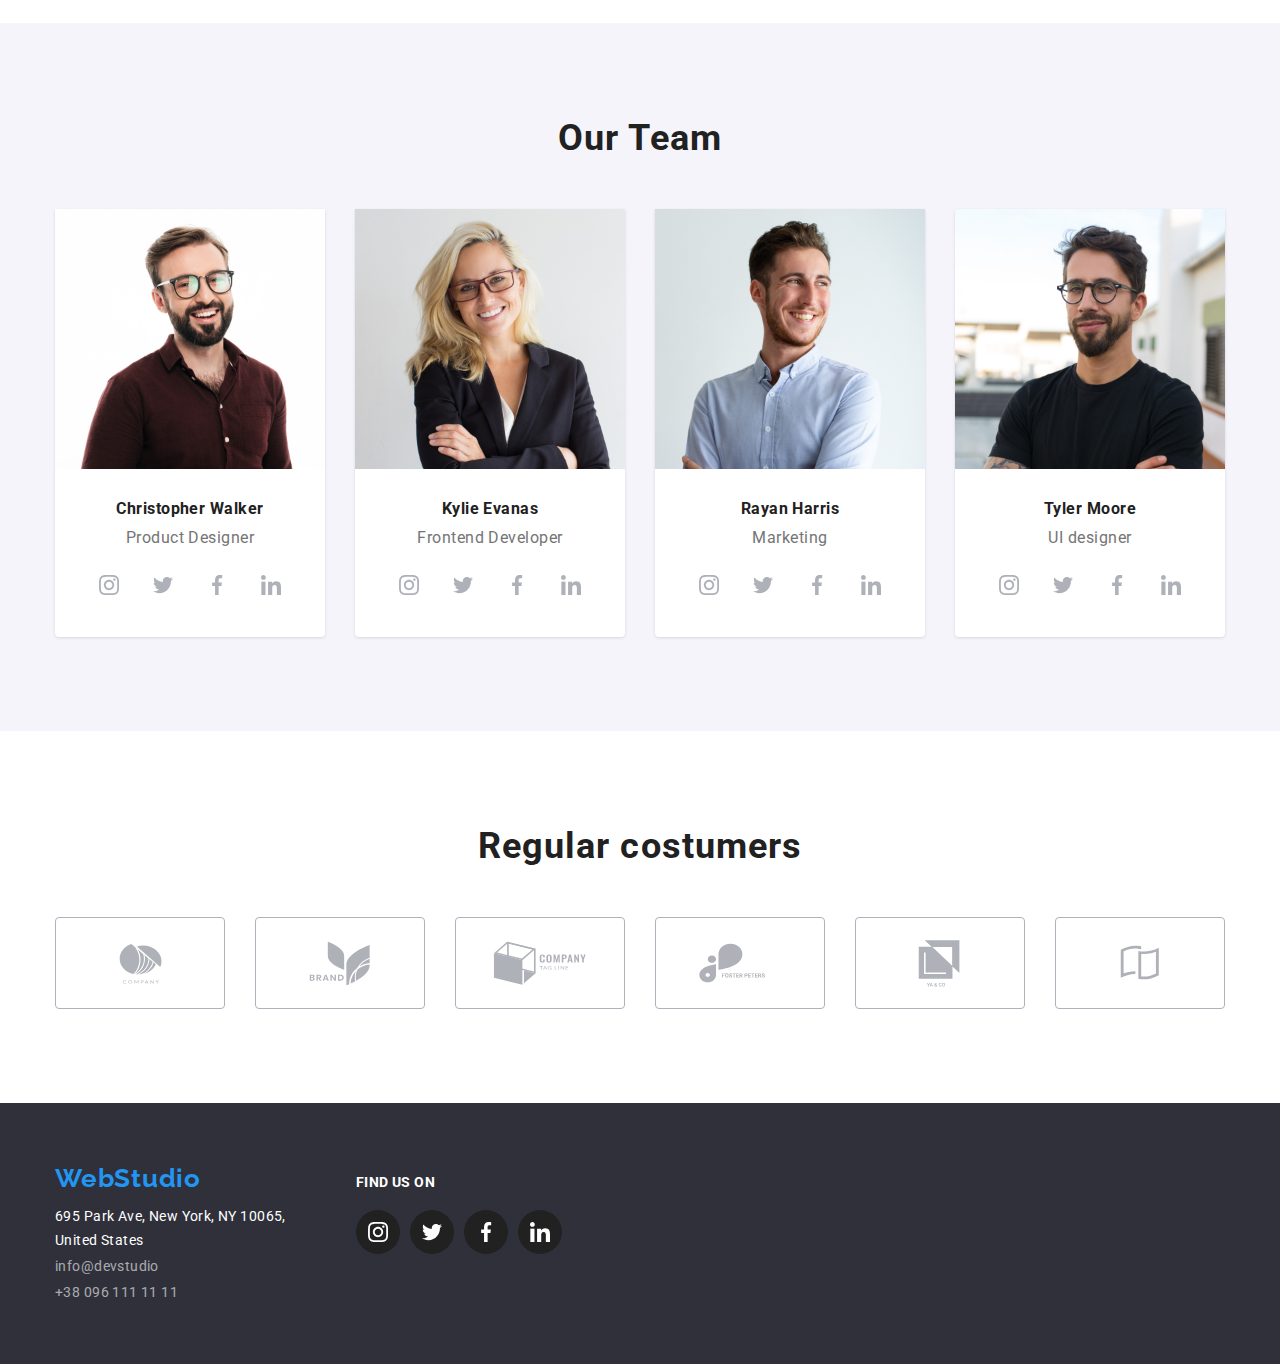
==== commit 7d88087e: "edits" ====
--- a/index.html
+++ b/index.html
@@ -17,7 +17,7 @@
             <a class="logo" href="./index.html" class="logo">WebStudio</a>
             <ul class="nav-list ">
               <li class="nav-item">
-                <a class="nav-lnk active " href="./index.html" data-modal-open>Studio</a></li>
+                <a class="nav-lnk active " href="./index.html" >Studio</a></li>
               <li class="nav-item">
                 <a class="nav-lnk  " href="portfolio.html">portfolio</a></li>
               <li class="nav-item">
@@ -373,7 +373,7 @@
     </footer>
     <div class="modal-bg is-hidden" data-modal>
       <div class="modal">
-        <button class="modal-bttn-close" type="button" data-modal-close>X</button>
+        <button class="modal-bttn-close" type="button" data-modal-close>x</button>
       </div>
     </div>
     <script src="./js/modal.js"></script>
--- a/css/styles.css
+++ b/css/styles.css
@@ -112,6 +112,7 @@
     padding-top: 32px;
     padding-bottom: 32px;
     display: block;
+    position: relative;
     transition-property:color;
     transition-duration:250ms ;
     transition-timing-function: cubic-bezier(0.4, 0, 0.2, 1) ;
@@ -132,6 +133,7 @@
     background-color:var(--other-color) ;
     border-radius: 2px;
 
+    transform: translateY(800%);
 
 }
 .contact-list{
@@ -245,14 +247,18 @@
 .what-we-do-overlay{
     background-color: rgba(0, 0, 0, .5);
     color: white;
+    font-family: "roboto";
+    font-size: 14px;
+    font-weight: 700;
+    line-height:calc(14/16.41);
+    letter-spacing: 0.03em;
     position: absolute;
     width: 100%;
-    top: 75%;
+    bottom:0;
     display: flex;
     align-items: center;
-    justify-content: center;
+    justify-content: baseline;
     padding: 27px 132px;
-    
 }
 
 .what-we-do-item:not(:last-child){
@@ -386,7 +392,7 @@
     display: flex;
     align-items: center;
     justify-content: center;
-    transition-property:color;
+    transition-property:color, background-color;
     transition-duration:250ms ;
     transition-timing-function: cubic-bezier(0.4, 0, 0.2, 1) ;
 }
@@ -436,7 +442,7 @@
     border: 1px solid #AFB1BB;
     color: #AFB1B8;
     position: relative;
-    transition-property:color;
+    transition-property:color, border-color;
     transition-duration:250ms ;
     transition-timing-function: cubic-bezier(0.4, 0, 0.2, 1) ;
 }
@@ -461,6 +467,8 @@
     display: flex;
     justify-content: center;
     margin-bottom: 50px;
+
+    
 }
 .portfolio-btn-item{
     font-family: 'Roboto';
@@ -479,7 +487,7 @@
     padding-right: 27px;
     padding-top: 6px;
     padding-bottom: 6px;
-    transition-property:color, shadow;
+    transition-property:color, shadow, background-color;
     transition-duration:250ms ;
     transition-timing-function: cubic-bezier(0.4, 0, 0.2, 1) ;
 }
@@ -527,10 +535,8 @@
     border-left:1px solid #eee ;
     border-right:1px solid #eee;
 }
-.port-item{
-    position: relative;
-    overflow: hidden;
-}
+
+
 
 .port-item:hover,
 .port-item:focus{
@@ -540,42 +546,47 @@
    
 }
 
+.port-item:hover .port-overlay-item,
+.port-item:focus .port-overlay-item{
+    cursor: pointer;
+    transform: translateY(0);
+}
+
 .port-overlay{
-    position: absolute;
-    width: 370PX;
-    height: 290PX;
-    top: 0;
-    left: 0;
-    transform: translateY(100%);
-    
-   
-}
-.port-{
-    cursor: pointer;
-    background-color: #2196f3;
-    transform: translateY(100%);
-    
-
-
-}
-
+    position: relative;
+    overflow: hidden;
+}
 
 .port-overlay-item{
     font-family:"roboto";
-    color: black;
+    color: white;
     font-size:18px;
     line-height: calc(28/18);
     letter-spacing: 0.03rem;
-    margin: 63px  24px  91px  24px; 
-}
+    width: 370PX;
+    height: 290PX;
+    padding:63px  24px  91px  24px; ;
+    background-color: rgba(33, 150, 243, 0.9);
+
+
+    position: absolute;
+    top: 0;
+    left: 0;
+    height: 100%;
+    display: flex;
+    align-items: center;
+    transform: translateY(100%);
+    transition:transform 250ms  cubic-bezier(0.4, 0, 0.2, 1) ;
+    
+}
+
 
 .port-disp-flex{
     display: flex;
     flex-wrap: wrap;
     justify-content: space-between;
     background-color: var(--white-color);
-    
-    
+       
 }
 
 .port-item:nth-child(-n + 3){
@@ -685,48 +696,51 @@
 }
 
 .modal{
-    width:528px ;
+    position: absolute;
+    width: 521px;
     height:581px ;
     background-color: white;
     top: 50%;
     left: 50%;
-    transform: translate(-50% -50%);
-    animation: modal-animation;
+    transform: translate(-50%, -50%);
+    animation: modal-animation 250ms cubic-bezier(0.4, 0, 0.2, 1);
 }
 
 .modal-bg{
-    position:fixed;
-    background-color:rbga(0, 0, 0, 0.2) ;
+    position: fixed;
+    background-color:rgba(0, 0, 0, 0.2);
     width: 100vw;
     height: 100vh;
-    top: 0;
-
+    top:0;
+    left:0;  
 }
 
 .modal-bttn-close{
     width: 30px;
     height:30px ;
     border-radius: 50%;
+    border-color:rgba(0, 0, 0, 0.1);
+    margin-top: 5px;
+    margin-left: 5px;
+
+
+    position: inherit;
+    transform: translatex(1600%);
 }
 
 @keyframes modal-animation {
     0%{
         scale: 0;
         opacity: 0;
-
     }
 
     50%{
         scale: .5;
         opacity: .5;
-
     }
 
     100%{
         scale: 1;
         opacity: 1;
-
-
-    }
-    
+    }   
 }   